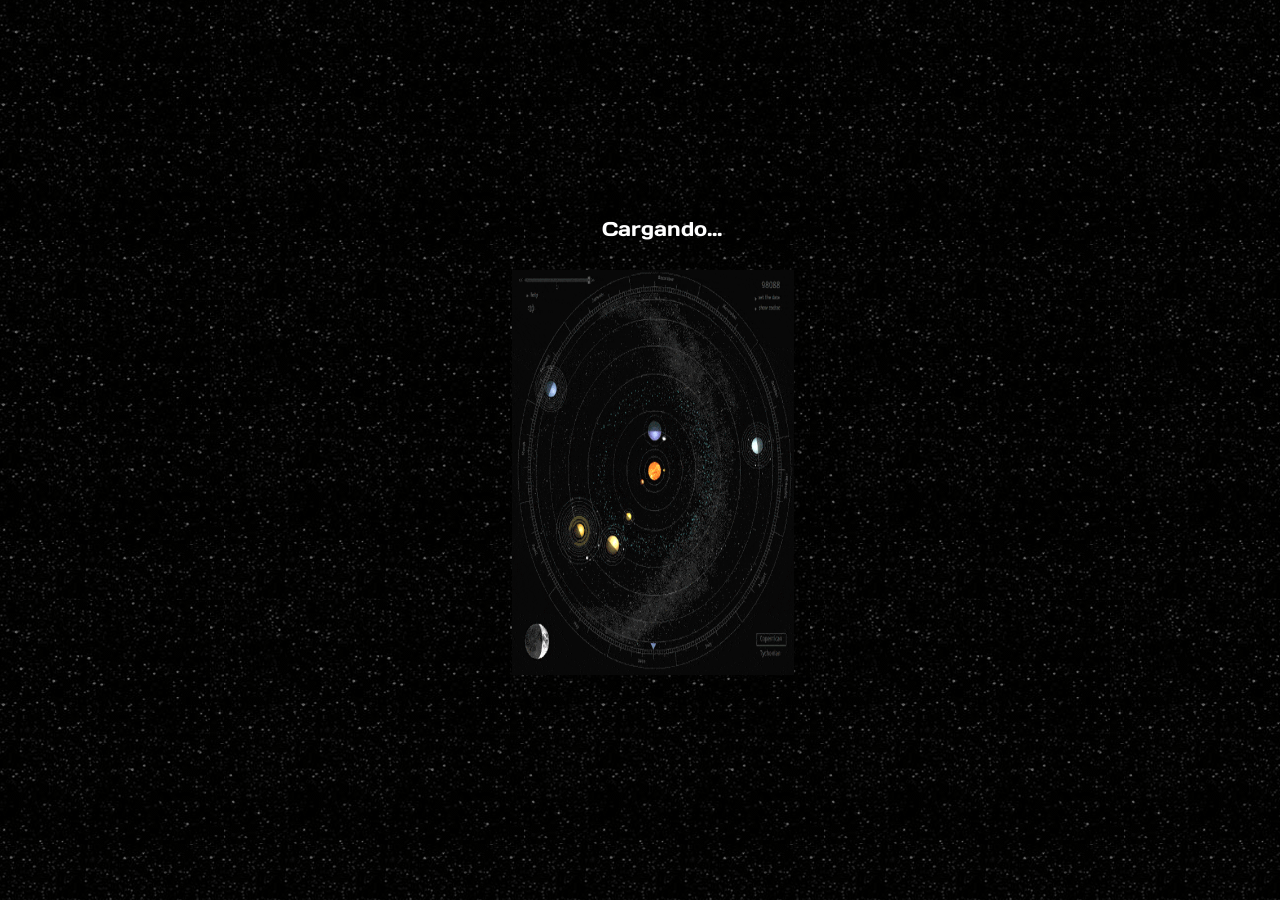
==== proyecto-js.html @ 67cc043a "Evento double click" ====
<!DOCTYPE html>
<html lang="en">
<head>
	<meta charset="UTF-8">
	<title>Sistema solar</title>
	<meta name="viewport" content="width=device-width, initial-scale=1.0">
	<link rel="stylesheet" href="css/main.css">
	<link href="https://fonts.googleapis.com/css?family=Days+One|Ubuntu" rel="stylesheet">
	<link rel="shortcut icon" href="favicon.ico">
</head>
<body>
	<div id="carga">
		<span class="inicio">Cargando...</span>
		<img src="img/systemplanet.gif" alt="planetas" id="system">
	</div>
	<section id="principal" class="display">
		<button type="button" id="boton">Descripción</button>
		<div id="resultado" class="display" draggable="true"></div>
		<div class="txt">
			<h1 class="dfont">Sistema Solar</h1>
			<h4 class="ufont">by Fátima Jácobo - Paola Ortiz de Zevallos</h4>
		</div>
		<div class="sistema">
			<img src="img/Sun-0.jpg" id="sun" class="sun">
			<img src="img/mercury-10.jpg" id="mercury" class="mercury">
			<img src="img/Venus-17.jpg" id="venus" class="venus">
			<img src="img/La-luna-0.jpg" id="moon" class="moon">
			<img src="img/earth-9.jpg" id="tierra" class="tierra">
			<img src="img/mars-42.jpg" id="mars" class="mars">
			<img src="img/jupiter-0.jpg" id="jupiter" class="jupiter">
			<img src="img/saturn-0.jpg" id="saturn" class="saturn">
			<img src="img/Uranus-0.jpg" id="uranus" class="uranus">
			<img src="img/neptune-10.jpg" id="neptune" class="neptune">
		</div>
		<!-- <div id="drop"></div> -->
		<div id="data" class="ufont">
	      <a class="sol" title="sun" href="#" id="solA">Sun</a>
	      <a class="mercurio" title="mercury" href="#" id="mercurioA">Mercury</a>
	      <a class="Venus" title="venus" href="#" id="venusA">Venus</a>
	      <a class="luna" title="moon" href="#" id="lunaA">Moon</a>
	      <a class="earth" title="earth" href="#" id="tierraA">Earth</a>
	      <a class="marte" title="mars" href="#" id="marteA">Mars</a>
	      <a class="Jupiter" title="jupiter" href="#" id="jupiterA">Jupiter</a>
	      <a class="saturno" title="saturn" href="#" id="saturnoA">Saturn</a>
	      <a class="urano" title="uranus" href="#" id="uranoA">Uranus</a>
	      <a class="neptuno" title="neptune" href="#" id="neptunoA">Neptune</a>
	    </div>
	</section>
	<script type="text/javascript" src="js/app.js"></script>
</body>
</html>
---- css/main.css ----
body{
	box-sizing: border-box;
	margin: 0px;
	padding: 0px; 
	background-image: url("../img/fondo.png");
	background-repeat: repeat;
	height: 100%;
	width: 100%;
}

a{
	text-decoration: none;
	color: white;
	font-size: 20px;
	margin-left: 5px;
	margin-right: 5px;
}

a:hover {
	color: #DD2D0F;
}

.ufont{
	font-family: "Ubuntu", sans-serif;
}

.dfont{
	font-family: "Days One", sans-serif;
}

.txt{
	color: #CEF6F5;
	text-align: center;
	font-size: 18px;
}

#data{
	text-align: center;
	margin-bottom: 2%;
	padding-top: 10%;
}

#principal {
	position: relative;
}

.sun{
	width: 30%;
}

.moon {
	width: 2%;
	margin: 1.5%;
}

.mercury{
	width: 2%;
	margin: 1.5%;
}

.venus{
	width: 3%;
	margin: 1.5%;
}

.tierra{
	width: 3%;
	margin: 1.5%;
}

.mars{
	width: 2%;
	margin: 1.5%;
}

.jupiter{
	width: 10%;
	margin: 1.5%;
}

.saturn{
	width: 10%;
	margin: 1.5%;
}

.uranus{
	width: 4%;
}

.neptune{
	width: 4%;
	margin: 1.5%;
}

#system {
	width: 22%;
	height: 45%;
	position: absolute;
	top: 30%;
	left: 40%;
}

.display {
	display: none;
}

.inicio {
	color: #FFF;
	font-family: "Days One";
	font-size: 20px;
	position: absolute;
	top: 24%;
	left: 47%;
}

#boton {
	position: absolute;
	top: 5%;
	right: 10%;
	text-decoration: none;
	height: 30px;
	border-radius: 5px;
	border: none;
	background-color: #C30D03;
	color: #CEF6F5;
	font-family: "Days One", sans-serif;
}

.resultado {
	display: inline-block;
	position: absolute;
	top: 100px;
	right: 120px;
	border: 1px solid white;
	width: 150px;
	height: 122px;
	color: white;
	text-align: center;
	padding-top: 20px;
	border-radius: 150px;
}

#drop {
	width: 200px;
	height: 150px;
	display: inline-block;
	border: 1px solid white;
}
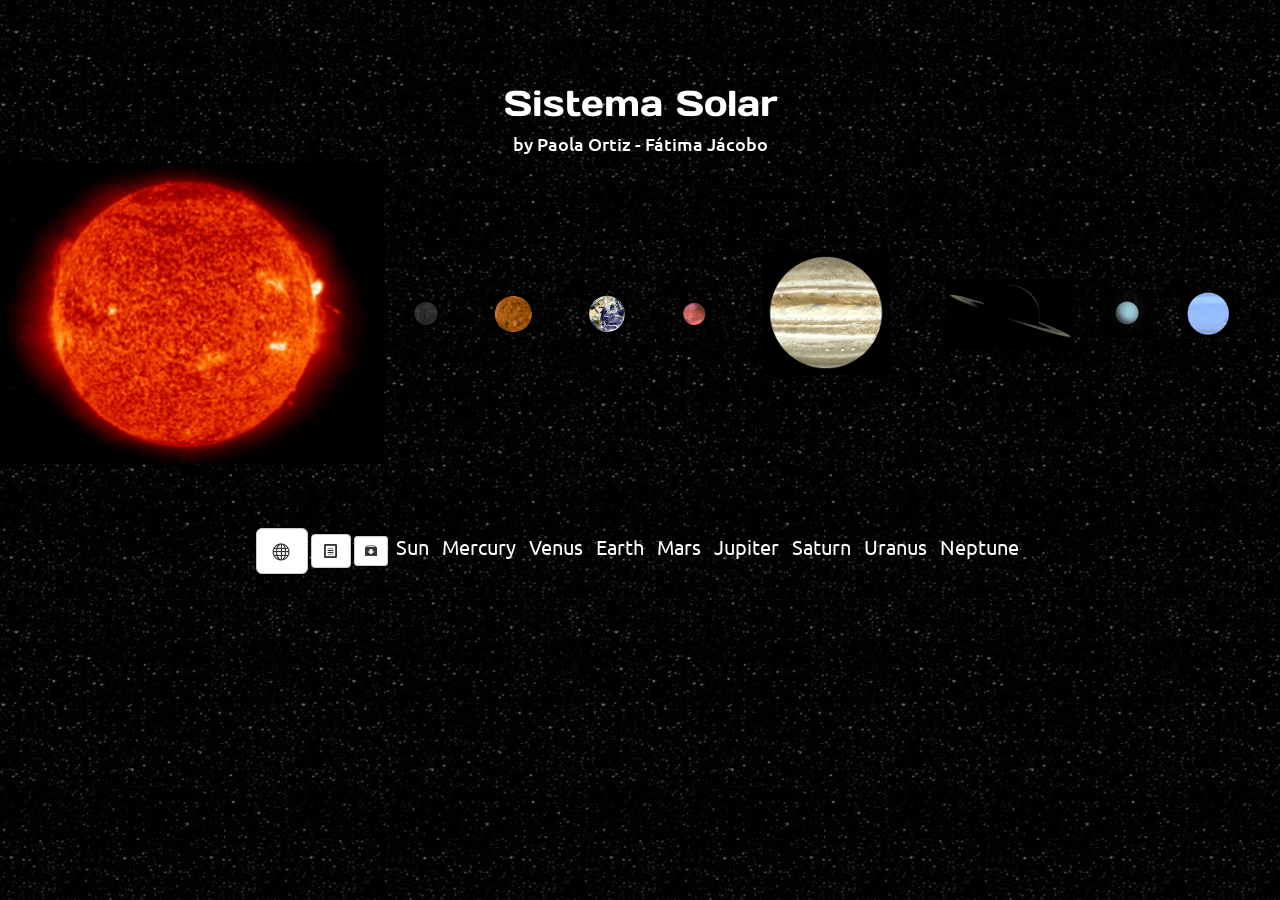
==== commit 872681ad: "modificaciones" ====
--- a/proyecto-js.html
+++ b/proyecto-js.html
@@ -3,49 +3,46 @@
 <head>
 	<meta charset="UTF-8">
 	<title>Sistema solar</title>
-	<meta name="viewport" content="width=device-width, initial-scale=1.0">
+	<link href="https://fonts.googleapis.com/css?family=Days+One|Ubuntu" rel="stylesheet">
+	<link rel="stylesheet" href="css/style.css">
+	<link rel="stylesheet" href="css/bootstrap.css">
 	<link rel="stylesheet" href="css/main.css">
-	<link href="https://fonts.googleapis.com/css?family=Days+One|Ubuntu" rel="stylesheet">
-	<link rel="shortcut icon" href="favicon.ico">
 </head>
 <body>
-	<div id="carga">
-		<span class="inicio">Cargando...</span>
-		<img src="img/systemplanet.gif" alt="planetas" id="system">
+	<div class="txt">
+		<h1 class="dfont">Sistema Solar</h1>
+		<h4 class="ufont">by Paola Ortiz - Fátima Jácobo</h4>
 	</div>
-	<section id="principal" class="display">
-		<button type="button" id="boton">Descripción</button>
-		<div id="resultado" class="display" draggable="true"></div>
-		<div class="txt">
-			<h1 class="dfont">Sistema Solar</h1>
-			<h4 class="ufont">by Fátima Jácobo - Paola Ortiz de Zevallos</h4>
-		</div>
-		<div class="sistema">
-			<img src="img/Sun-0.jpg" id="sun" class="sun">
-			<img src="img/mercury-10.jpg" id="mercury" class="mercury">
-			<img src="img/Venus-17.jpg" id="venus" class="venus">
-			<img src="img/La-luna-0.jpg" id="moon" class="moon">
-			<img src="img/earth-9.jpg" id="tierra" class="tierra">
-			<img src="img/mars-42.jpg" id="mars" class="mars">
-			<img src="img/jupiter-0.jpg" id="jupiter" class="jupiter">
-			<img src="img/saturn-0.jpg" id="saturn" class="saturn">
-			<img src="img/Uranus-0.jpg" id="uranus" class="uranus">
-			<img src="img/neptune-10.jpg" id="neptune" class="neptune">
-		</div>
-		<!-- <div id="drop"></div> -->
-		<div id="data" class="ufont">
-	      <a class="sol" title="sun" href="#" id="solA">Sun</a>
-	      <a class="mercurio" title="mercury" href="#" id="mercurioA">Mercury</a>
-	      <a class="Venus" title="venus" href="#" id="venusA">Venus</a>
-	      <a class="luna" title="moon" href="#" id="lunaA">Moon</a>
-	      <a class="earth" title="earth" href="#" id="tierraA">Earth</a>
-	      <a class="marte" title="mars" href="#" id="marteA">Mars</a>
-	      <a class="Jupiter" title="jupiter" href="#" id="jupiterA">Jupiter</a>
-	      <a class="saturno" title="saturn" href="#" id="saturnoA">Saturn</a>
-	      <a class="urano" title="uranus" href="#" id="uranoA">Uranus</a>
-	      <a class="neptuno" title="neptune" href="#" id="neptunoA">Neptune</a>
-	    </div>
-	</section>
+	 <!-- <div class="alert alert-info">
+    	<strong>Info!</strong> This alert box could indicate a neutral informative change or action.
+  	</div> -->
+	<div class="sistema">
+		<img src="img/Sun.gif" id="sun" class="sun">
+		<img src="img/mercury.gif" id="mercury" class="mercury">
+		<img src="img/Venus.gif" id="venus" class="venus">
+		<img src="img/earth.gif" id="tierra" class="tierra">
+		<img src="img/mars.gif" id="mars" class="mars">
+		<img src="img/jupiter.gif" id="jupiter" class="jupiter">
+		<img src="img/saturn.gif" id="saturn" class="saturn">
+		<img src="img/Uranus.gif" id="uranus" class="uranus">
+		<img src="img/neptune.gif" id="neptune" class="neptune">
+	</div>
+	<div id="data" class="ufont">
+	<div class="inline-block">	
+	    <button id="3d" type="" class="icon-sphere btn btn-default btn-lg"></button>
+	    <button class="icon-file-text btn btn-default"></button>
+	    <button class="icon-box-add btn btn-default btn-sm"></button>    
+    </div>
+      <a class="sol" title="sun" href="#sunspeed">Sun</a>
+      <a class="mercurio" title="mercury" href="#mercuryinfo">Mercury</a>
+      <a class="Venus" title="venus" href="#venusinfo">Venus</a>
+      <a class="earth" title="earth" href="#earthinfo">Earth</a>
+      <a class="marte" title="mars" href="#marsinfo">Mars</a>
+      <a class="Jupiter" title="jupiter" href="#jupiterinfo">Jupiter</a>
+      <a class="saturno" title="saturn" href="#saturninfo">Saturn</a>
+      <a class="urano" title="uranus" href="#uranusinfo">Uranus</a>
+      <a class="neptuno" title="neptune" href="#neptuneinfo">Neptune</a>
+    </div>
 	<script type="text/javascript" src="js/app.js"></script>
 </body>
-</html>+</html>
--- a/css/style.css
+++ b/css/style.css
@@ -0,0 +1,51 @@
+@font-face {
+  font-family: 'icomoon';
+  src:  url('fonts/icomoon.eot?4ayr1');
+  src:  url('fonts/icomoon.eot?4ayr1#iefix') format('embedded-opentype'),
+    url('fonts/icomoon.ttf?4ayr1') format('truetype'),
+    url('fonts/icomoon.woff?4ayr1') format('woff'),
+    url('fonts/icomoon.svg?4ayr1#icomoon') format('svg');
+  font-weight: normal;
+  font-style: normal;
+}
+
+[class^="icon-"], [class*=" icon-"] {
+  /* use !important to prevent issues with browser extensions that change fonts */
+  font-family: 'icomoon' !important;
+  speak: none;
+  font-style: normal;
+  font-weight: normal;
+  font-variant: normal;
+  text-transform: none;
+  line-height: 1;
+
+  /* Better Font Rendering =========== */
+  -webkit-font-smoothing: antialiased;
+  -moz-osx-font-smoothing: grayscale;
+}
+
+.icon-file-text:before {
+  content: "\e922";
+}
+.icon-box-add:before {
+  content: "\e95e";
+}
+.icon-sphere:before {
+  content: "\e9c9";
+}
+.icon-notification:before {
+  content: "\ea08";
+}
+.icon-cross:before {
+  content: "\ea0f";
+}
+.icon-checkmark:before {
+  content: "\ea10";
+}
+.icon-volume-medium:before {
+  content: "\ea27";
+}
+.icon-volume-mute2:before {
+  content: "\ea2a";
+}
+
--- a/css/main.css
+++ b/css/main.css
@@ -7,7 +7,6 @@
 	height: 100%;
 	width: 100%;
 }
-
 a{
 	text-decoration: none;
 	color: white;
@@ -15,134 +14,68 @@
 	margin-left: 5px;
 	margin-right: 5px;
 }
-
-a:hover {
-	color: #DD2D0F;
+.ufont{
+	font-family: 'Ubuntu', sans-serif;
 }
-
-.ufont{
-	font-family: "Ubuntu", sans-serif;
+.dfont{
+	font-family: 'Days One', sans-serif;
 }
-
-.dfont{
-	font-family: "Days One", sans-serif;
-}
-
+/*agregar*/
 .txt{
-	color: #CEF6F5;
+	color: white;
 	text-align: center;
 	font-size: 18px;
+	padding-top: 5%;
 }
-
+/*agregar*/
 #data{
 	text-align: center;
 	margin-bottom: 2%;
-	padding-top: 10%;
+	padding-top: 5%;
 }
+/*agregar*/
 
-#principal {
-	position: relative;
-}
 
 .sun{
 	width: 30%;
 }
-
-.moon {
-	width: 2%;
-	margin: 1.5%;
-}
-
 .mercury{
 	width: 2%;
-	margin: 1.5%;
+	margin: 2%;
 }
-
 .venus{
 	width: 3%;
-	margin: 1.5%;
+	margin: 2%;
 }
-
 .tierra{
 	width: 3%;
-	margin: 1.5%;
+	margin: 2%;
 }
-
 .mars{
 	width: 2%;
-	margin: 1.5%;
+	margin: 2%;
 }
-
 .jupiter{
 	width: 10%;
-	margin: 1.5%;
+	margin: 2%;
 }
-
 .saturn{
 	width: 10%;
-	margin: 1.5%;
+	margin: 2%;
 }
-
 .uranus{
 	width: 4%;
 }
-
 .neptune{
 	width: 4%;
-	margin: 1.5%;
+	margin: 2%;
 }
-
-#system {
-	width: 22%;
-	height: 45%;
-	position: absolute;
-	top: 30%;
-	left: 40%;
+/*agregar*/
+.ft-1{
+	font-size: 1.5em;
 }
-
-.display {
-	display: none;
+.inline-block{
+	display: inline-block;
 }
-
-.inicio {
-	color: #FFF;
-	font-family: "Days One";
-	font-size: 20px;
-	position: absolute;
-	top: 24%;
-	left: 47%;
-}
-
-#boton {
-	position: absolute;
-	top: 5%;
-	right: 10%;
-	text-decoration: none;
-	height: 30px;
-	border-radius: 5px;
-	border: none;
-	background-color: #C30D03;
-	color: #CEF6F5;
-	font-family: "Days One", sans-serif;
-}
-
-.resultado {
-	display: inline-block;
-	position: absolute;
-	top: 100px;
-	right: 120px;
-	border: 1px solid white;
-	width: 150px;
-	height: 122px;
-	color: white;
-	text-align: center;
-	padding-top: 20px;
-	border-radius: 150px;
-}
-
-#drop {
-	width: 200px;
-	height: 150px;
-	display: inline-block;
-	border: 1px solid white;
-}+/*agregar*/
+.fondo2
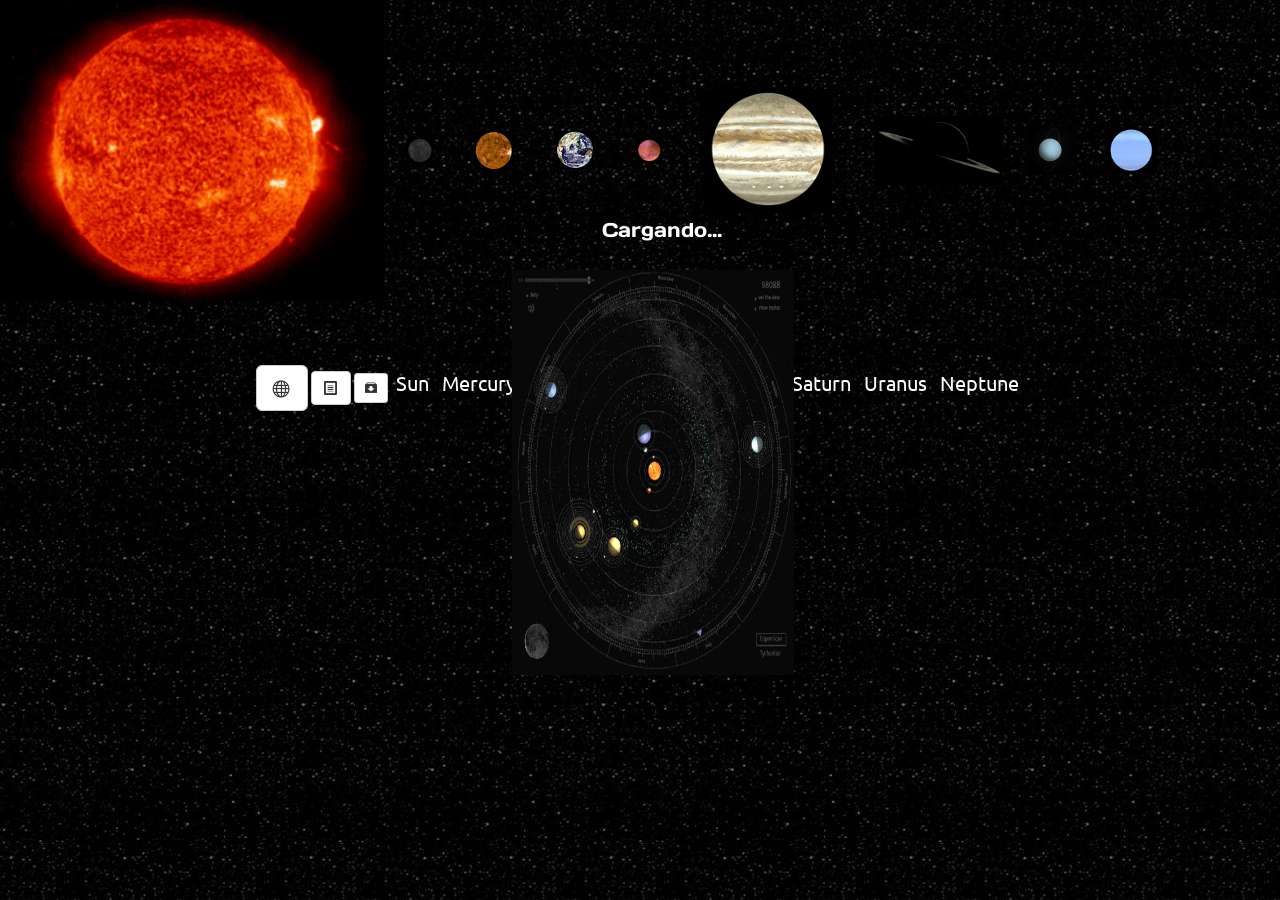
==== commit 0ff14fcb: "evento mouseover" ====
--- a/proyecto-js.html
+++ b/proyecto-js.html
@@ -7,15 +7,14 @@
 	<link rel="stylesheet" href="css/style.css">
 	<link rel="stylesheet" href="css/bootstrap.css">
 	<link rel="stylesheet" href="css/main.css">
+	<meta name="viewport" content="width=device-width, initial-scale=1.0">
+	<link rel="shortcut icon" href="favicon.ico">
 </head>
 <body>
-	<div class="txt">
-		<h1 class="dfont">Sistema Solar</h1>
-		<h4 class="ufont">by Paola Ortiz - Fátima Jácobo</h4>
+	<div id="carga">
+		<span class="inicio">Cargando...</span>
+		<img src="img/systemplanet.gif" alt="planetas" id="system">
 	</div>
-	 <!-- <div class="alert alert-info">
-    	<strong>Info!</strong> This alert box could indicate a neutral informative change or action.
-  	</div> -->
 	<div class="sistema">
 		<img src="img/Sun.gif" id="sun" class="sun">
 		<img src="img/mercury.gif" id="mercury" class="mercury">
@@ -43,6 +42,39 @@
       <a class="urano" title="uranus" href="#uranusinfo">Uranus</a>
       <a class="neptuno" title="neptune" href="#neptuneinfo">Neptune</a>
     </div>
+	<section id="principal" class="display">
+		<button type="button" id="boton">Descripción</button>
+		<div id="resultado" class="display" draggable="true"></div>
+		<div class="txt">
+			<h1 class="dfont">Sistema Solar</h1>
+			<h4 class="ufont">by Fátima Jácobo - Paola Ortiz de Zevallos</h4>
+		</div>
+		<div class="sistema">
+			<img src="img/Sun-0.jpg" id="sun" class="sun">
+			<img src="img/mercury-10.jpg" id="mercury" class="mercury">
+			<img src="img/Venus-17.jpg" id="venus" class="venus">
+			<img src="img/La-luna-0.jpg" id="moon" class="moon">
+			<img src="img/earth-9.jpg" id="tierra" class="tierra">
+			<img src="img/mars-42.jpg" id="mars" class="mars">
+			<img src="img/jupiter-0.jpg" id="jupiter" class="jupiter">
+			<img src="img/saturn-0.jpg" id="saturn" class="saturn">
+			<img src="img/Uranus-0.jpg" id="uranus" class="uranus">
+			<img src="img/neptune-10.jpg" id="neptune" class="neptune">
+		</div>
+		<!-- <div id="drop"></div> -->
+		<div id="data" class="ufont">
+	      <a class="sol" title="sun" href="#" id="solA">Sun</a>
+	      <a class="mercurio" title="mercury" href="#" id="mercurioA">Mercury</a>
+	      <a class="Venus" title="venus" href="#" id="venusA">Venus</a>
+	      <a class="luna" title="moon" href="#" id="lunaA">Moon</a>
+	      <a class="earth" title="earth" href="#" id="tierraA">Earth</a>
+	      <a class="marte" title="mars" href="#" id="marteA">Mars</a>
+	      <a class="Jupiter" title="jupiter" href="#" id="jupiterA">Jupiter</a>
+	      <a class="saturno" title="saturn" href="#" id="saturnoA">Saturn</a>
+	      <a class="urano" title="uranus" href="#" id="uranoA">Uranus</a>
+	      <a class="neptuno" title="neptune" href="#" id="neptunoA">Neptune</a>
+	    </div>
+	</section>
 	<script type="text/javascript" src="js/app.js"></script>
 </body>
 </html>
--- a/css/main.css
+++ b/css/main.css
@@ -7,6 +7,7 @@
 	height: 100%;
 	width: 100%;
 }
+
 a{
 	text-decoration: none;
 	color: white;
@@ -14,68 +15,145 @@
 	margin-left: 5px;
 	margin-right: 5px;
 }
+
+a:hover {
+	color: #DD2D0F;
+}
+
 .ufont{
-	font-family: 'Ubuntu', sans-serif;
+	font-family: "Ubuntu", sans-serif;
 }
+
 .dfont{
-	font-family: 'Days One', sans-serif;
+	font-family: "Days One", sans-serif;
 }
-/*agregar*/
+
 .txt{
 	color: white;
 	text-align: center;
 	font-size: 18px;
 	padding-top: 5%;
 }
-/*agregar*/
+
 #data{
 	text-align: center;
 	margin-bottom: 2%;
 	padding-top: 5%;
 }
-/*agregar*/
 
+#principal {
+	position: relative;
+}
 
 .sun{
 	width: 30%;
 }
+
+.moon {
+	width: 2%;
+	margin: 1.5%;
+}
+
 .mercury{
 	width: 2%;
-	margin: 2%;
+	margin: 1.5%;
 }
+
 .venus{
 	width: 3%;
-	margin: 2%;
+	margin: 1.5%;
 }
+
 .tierra{
 	width: 3%;
-	margin: 2%;
+	margin: 1.5%;
 }
+
 .mars{
 	width: 2%;
-	margin: 2%;
+	margin: 1.5%;
 }
+
 .jupiter{
 	width: 10%;
-	margin: 2%;
+	margin: 1.5%;
 }
+
 .saturn{
 	width: 10%;
-	margin: 2%;
+	margin: 1.5%;
 }
+
 .uranus{
 	width: 4%;
 }
+
 .neptune{
 	width: 4%;
 	margin: 2%;
 }
-/*agregar*/
+
 .ft-1{
 	font-size: 1.5em;
 }
 .inline-block{
 	display: inline-block;
 }
-/*agregar*/
-.fondo2+.fondo2{
+	background-image: url();
+}
+
+#system {
+	width: 22%;
+	height: 45%;
+	position: absolute;
+	top: 30%;
+	left: 40%;
+}
+
+.display {
+	display: none;
+}
+
+.inicio {
+	color: #FFF;
+	font-family: "Days One";
+	font-size: 20px;
+	position: absolute;
+	top: 24%;
+	left: 47%;
+}
+
+#boton {
+	position: absolute;
+	top: 5%;
+	right: 10%;
+	text-decoration: none;
+	height: 30px;
+	border-radius: 5px;
+	border: none;
+	background-color: #C30D03;
+	color: #CEF6F5;
+	font-family: "Days One", sans-serif;
+}
+
+.resultado {
+	display: inline-block;
+	position: absolute;
+	top: 100px;
+	right: 120px;
+	border: 1px solid white;
+	width: 150px;
+	height: 122px;
+	color: white;
+	text-align: center;
+	padding-top: 20px;
+	border-radius: 150px;
+}
+
+#drop {
+	width: 200px;
+	height: 150px;
+	display: inline-block;
+	border: 1px solid white;
+}
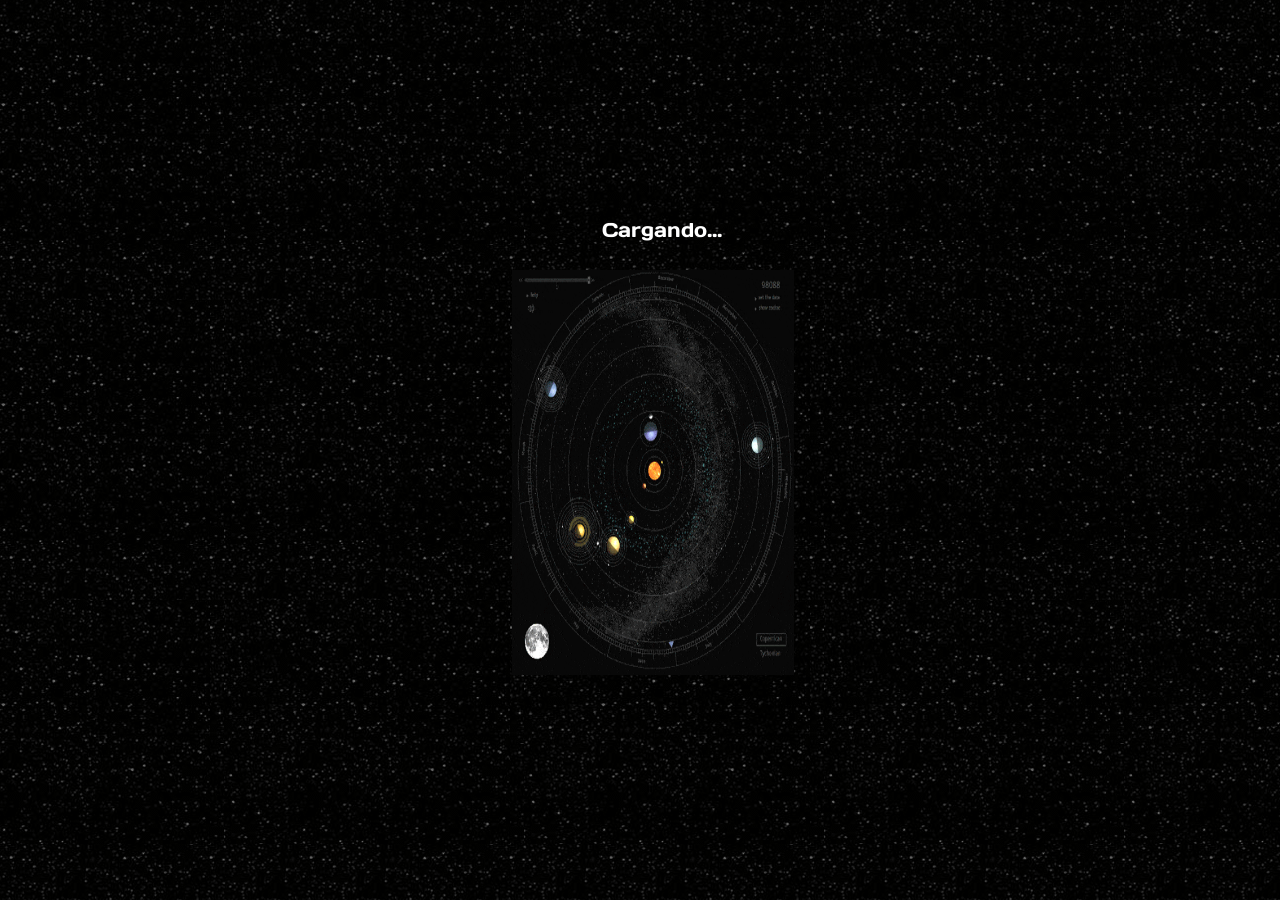
==== commit 0d2057c6: "modificacion principal" ====
--- a/proyecto-js.html
+++ b/proyecto-js.html
@@ -15,33 +15,6 @@
 		<span class="inicio">Cargando...</span>
 		<img src="img/systemplanet.gif" alt="planetas" id="system">
 	</div>
-	<div class="sistema">
-		<img src="img/Sun.gif" id="sun" class="sun">
-		<img src="img/mercury.gif" id="mercury" class="mercury">
-		<img src="img/Venus.gif" id="venus" class="venus">
-		<img src="img/earth.gif" id="tierra" class="tierra">
-		<img src="img/mars.gif" id="mars" class="mars">
-		<img src="img/jupiter.gif" id="jupiter" class="jupiter">
-		<img src="img/saturn.gif" id="saturn" class="saturn">
-		<img src="img/Uranus.gif" id="uranus" class="uranus">
-		<img src="img/neptune.gif" id="neptune" class="neptune">
-	</div>
-	<div id="data" class="ufont">
-	<div class="inline-block">	
-	    <button id="3d" type="" class="icon-sphere btn btn-default btn-lg"></button>
-	    <button class="icon-file-text btn btn-default"></button>
-	    <button class="icon-box-add btn btn-default btn-sm"></button>    
-    </div>
-      <a class="sol" title="sun" href="#sunspeed">Sun</a>
-      <a class="mercurio" title="mercury" href="#mercuryinfo">Mercury</a>
-      <a class="Venus" title="venus" href="#venusinfo">Venus</a>
-      <a class="earth" title="earth" href="#earthinfo">Earth</a>
-      <a class="marte" title="mars" href="#marsinfo">Mars</a>
-      <a class="Jupiter" title="jupiter" href="#jupiterinfo">Jupiter</a>
-      <a class="saturno" title="saturn" href="#saturninfo">Saturn</a>
-      <a class="urano" title="uranus" href="#uranusinfo">Uranus</a>
-      <a class="neptuno" title="neptune" href="#neptuneinfo">Neptune</a>
-    </div>
 	<section id="principal" class="display">
 		<button type="button" id="boton">Descripción</button>
 		<div id="resultado" class="display" draggable="true"></div>
@@ -63,16 +36,21 @@
 		</div>
 		<!-- <div id="drop"></div> -->
 		<div id="data" class="ufont">
-	      <a class="sol" title="sun" href="#" id="solA">Sun</a>
-	      <a class="mercurio" title="mercury" href="#" id="mercurioA">Mercury</a>
-	      <a class="Venus" title="venus" href="#" id="venusA">Venus</a>
-	      <a class="luna" title="moon" href="#" id="lunaA">Moon</a>
-	      <a class="earth" title="earth" href="#" id="tierraA">Earth</a>
-	      <a class="marte" title="mars" href="#" id="marteA">Mars</a>
-	      <a class="Jupiter" title="jupiter" href="#" id="jupiterA">Jupiter</a>
-	      <a class="saturno" title="saturn" href="#" id="saturnoA">Saturn</a>
-	      <a class="urano" title="uranus" href="#" id="uranoA">Uranus</a>
-	      <a class="neptuno" title="neptune" href="#" id="neptunoA">Neptune</a>
+			<div class="inline-block">	
+			    <button id="3d" type="" class="icon-sphere btn btn-default btn-lg"></button>
+			    <button class="icon-file-text btn btn-default"></button>
+			    <button class="icon-box-add btn btn-default btn-sm"></button>    
+		    </div>
+	      	<a class="sol" title="sun" href="#" id="solA">Sun</a>
+	      	<a class="mercurio" title="mercury" href="#" id="mercurioA">Mercury</a>
+	      	<a class="Venus" title="venus" href="#" id="venusA">Venus</a>
+	      	<a class="luna" title="moon" href="#" id="lunaA">Moon</a>
+	      	<a class="earth" title="earth" href="#" id="tierraA">Earth</a>
+	      	<a class="marte" title="mars" href="#" id="marteA">Mars</a>
+	      	<a class="Jupiter" title="jupiter" href="#" id="jupiterA">Jupiter</a>
+	      	<a class="saturno" title="saturn" href="#" id="saturnoA">Saturn</a>
+	      	<a class="urano" title="uranus" href="#" id="uranoA">Uranus</a>
+	      	<a class="neptuno" title="neptune" href="#" id="neptunoA">Neptune</a>
 	    </div>
 	</section>
 	<script type="text/javascript" src="js/app.js"></script>
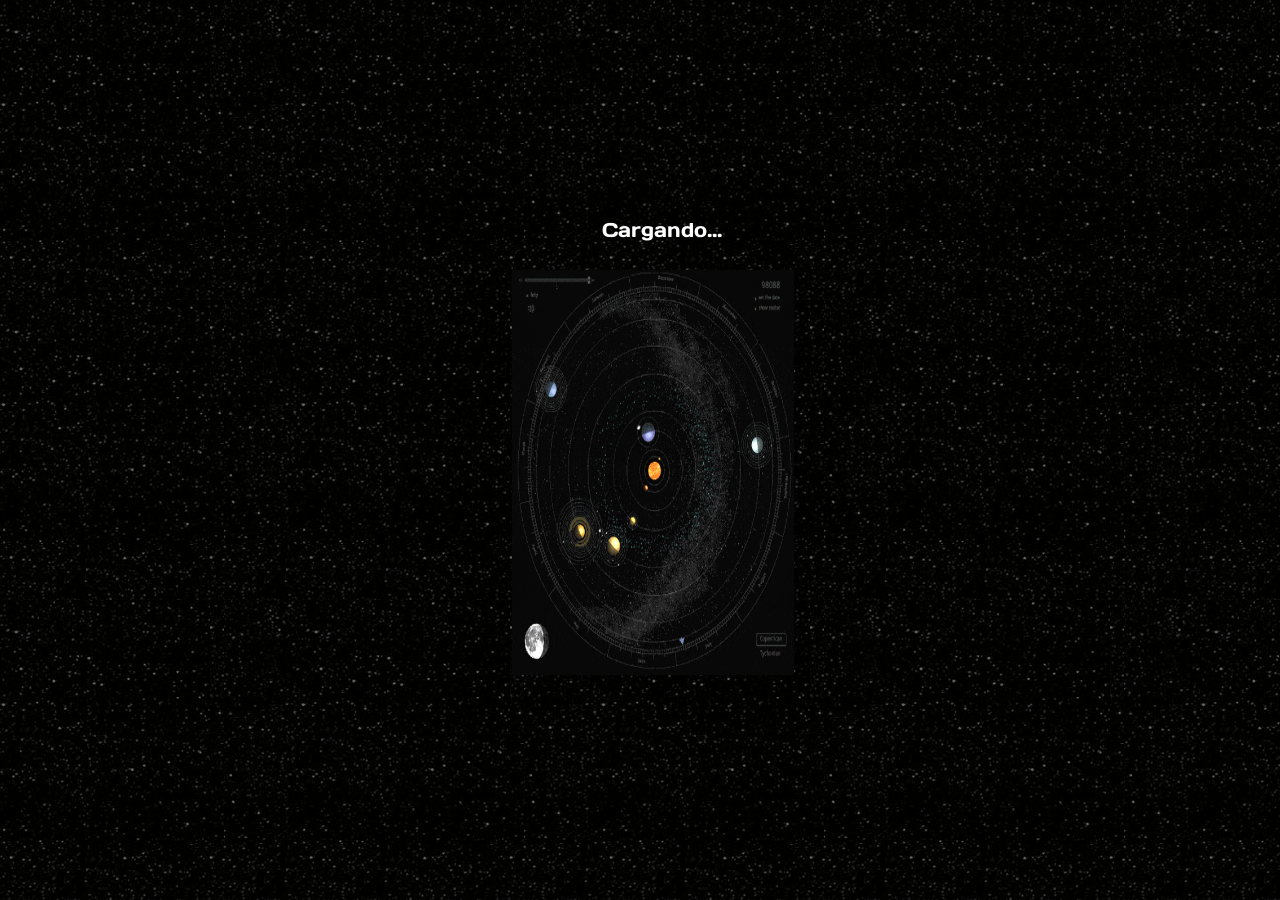
==== commit 4752d66d: "añadiendo evento doble click" ====
--- a/proyecto-js.html
+++ b/proyecto-js.html
@@ -16,8 +16,6 @@
 		<img src="img/systemplanet.gif" alt="planetas" id="system">
 	</div>
 	<section id="principal" class="display">
-		<button type="button" id="boton">Descripción</button>
-		<div id="resultado" class="display" draggable="true"></div>
 		<div class="txt">
 			<h1 class="dfont">Sistema Solar</h1>
 			<h4 class="ufont">by Fátima Jácobo - Paola Ortiz de Zevallos</h4>
@@ -34,10 +32,9 @@
 			<img src="img/Uranus-0.jpg" id="uranus" class="uranus">
 			<img src="img/neptune-10.jpg" id="neptune" class="neptune">
 		</div>
-		<!-- <div id="drop"></div> -->
 		<div id="data" class="ufont">
 			<div class="inline-block">	
-			    <button id="3d" type="" class="icon-sphere btn btn-default btn-lg"></button>
+			    <button id="tresD" type="button" class="icon-sphere btn btn-default btn-lg"></button>
 			    <button class="icon-file-text btn btn-default"></button>
 			    <button class="icon-box-add btn btn-default btn-sm"></button>    
 		    </div>
@@ -53,6 +50,7 @@
 	      	<a class="neptuno" title="neptune" href="#" id="neptunoA">Neptune</a>
 	    </div>
 	</section>
+	<img src="img/tresD.gif" id="imagenTresD" class="display">
 	<script type="text/javascript" src="js/app.js"></script>
 </body>
 </html>
--- a/css/main.css
+++ b/css/main.css
@@ -96,11 +96,17 @@
 .ft-1{
 	font-size: 1.5em;
 }
+
 .inline-block{
 	display: inline-block;
 }
+
 .fondo2{
-	background-image: url();
+	position: absolute;
+	top: 14%;
+	left: 15%;
+	width: 70%;
+	height: 70%;
 }
 
 #system {
@@ -123,37 +129,3 @@
 	top: 24%;
 	left: 47%;
 }
-
-#boton {
-	position: absolute;
-	top: 5%;
-	right: 10%;
-	text-decoration: none;
-	height: 30px;
-	border-radius: 5px;
-	border: none;
-	background-color: #C30D03;
-	color: #CEF6F5;
-	font-family: "Days One", sans-serif;
-}
-
-.resultado {
-	display: inline-block;
-	position: absolute;
-	top: 100px;
-	right: 120px;
-	border: 1px solid white;
-	width: 150px;
-	height: 122px;
-	color: white;
-	text-align: center;
-	padding-top: 20px;
-	border-radius: 150px;
-}
-
-#drop {
-	width: 200px;
-	height: 150px;
-	display: inline-block;
-	border: 1px solid white;
-}
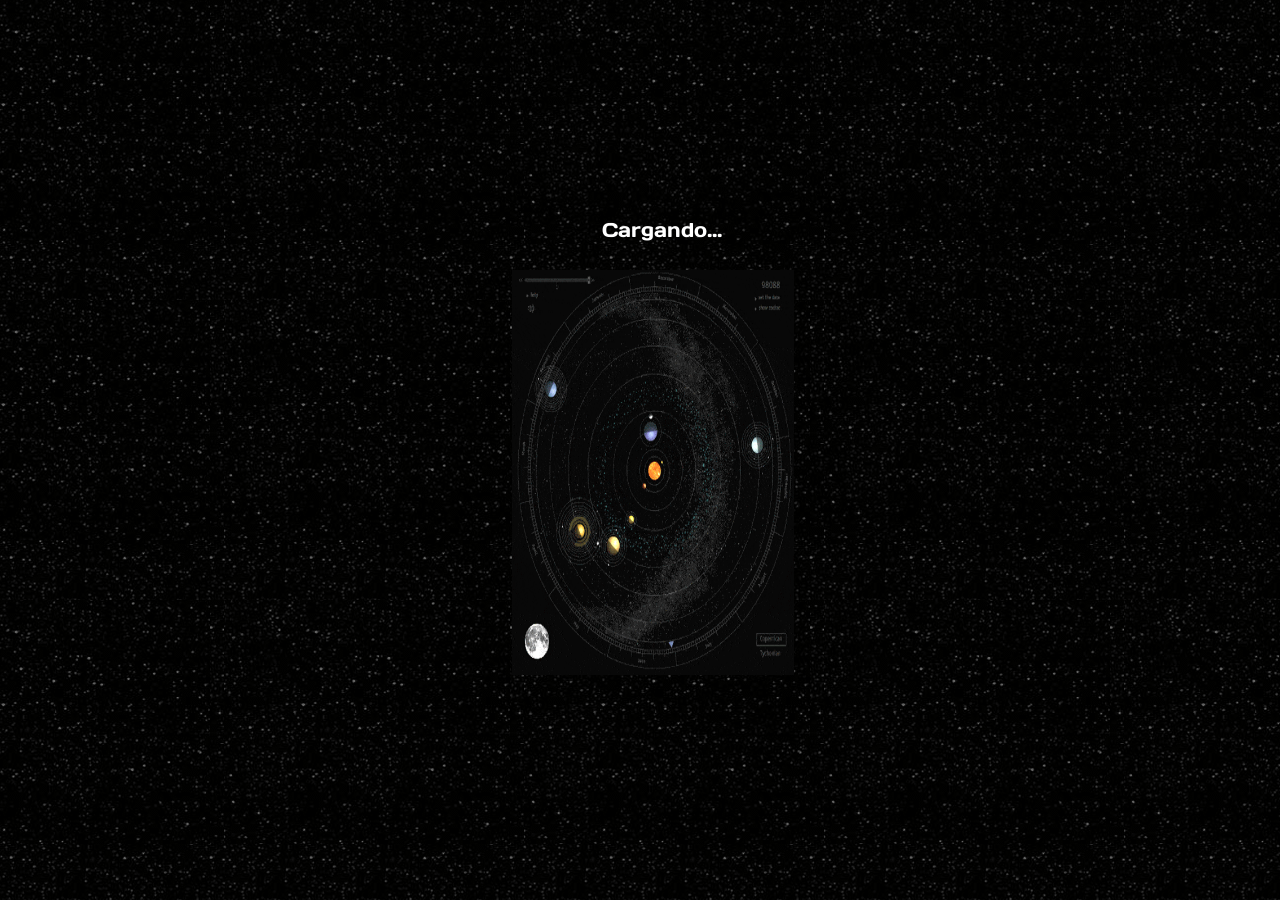
==== commit bc907515: "funcionalidad botones" ====
--- a/proyecto-js.html
+++ b/proyecto-js.html
@@ -7,6 +7,7 @@
 	<link rel="stylesheet" href="css/style.css">
 	<link rel="stylesheet" href="css/bootstrap.css">
 	<link rel="stylesheet" href="css/main.css">
+	<link rel="stylesheet" type="text/css" href="css/sweetalert.css">
 	<meta name="viewport" content="width=device-width, initial-scale=1.0">
 	<link rel="shortcut icon" href="favicon.ico">
 </head>
@@ -34,8 +35,8 @@
 		</div>
 		<div id="data" class="ufont">
 			<div class="inline-block">	
-			    <button id="tresD" type="button" class="icon-sphere btn btn-default btn-lg"></button>
-			    <button class="icon-file-text btn btn-default"></button>
+			    <button id="3d" type="" class="icon-sphere btn btn-default btn-lg"></button>
+			    <button id="info" class="icon-file-text btn btn-default"></button>
 			    <button class="icon-box-add btn btn-default btn-sm"></button>    
 		    </div>
 	      	<a class="sol" title="sun" href="#" id="solA">Sun</a>
@@ -50,7 +51,8 @@
 	      	<a class="neptuno" title="neptune" href="#" id="neptunoA">Neptune</a>
 	    </div>
 	</section>
-	<img src="img/tresD.gif" id="imagenTresD" class="display">
 	<script type="text/javascript" src="js/app.js"></script>
+	<script src="js/sweetalert.min.js"></script>
+	<script src="js/sweetalert.js"></script>
 </body>
 </html>
--- a/css/sweetalert.css
+++ b/css/sweetalert.css
@@ -0,0 +1,932 @@
+body.stop-scrolling {
+  height: 100%;
+  overflow: hidden; }
+
+.sweet-overlay {
+  background-color: black;
+  /* IE8 */
+  -ms-filter: "progid:DXImageTransform.Microsoft.Alpha(Opacity=40)";
+  /* IE8 */
+  background-color: rgba(0, 0, 0, 0.4);
+  position: fixed;
+  left: 0;
+  right: 0;
+  top: 0;
+  bottom: 0;
+  display: none;
+  z-index: 10000; }
+
+.sweet-alert {
+  background-color: white;
+  font-family: 'Open Sans', 'Helvetica Neue', Helvetica, Arial, sans-serif;
+  width: 478px;
+  padding: 17px;
+  border-radius: 5px;
+  text-align: center;
+  position: fixed;
+  left: 50%;
+  top: 50%;
+  margin-left: -256px;
+  margin-top: -200px;
+  overflow: hidden;
+  display: none;
+  z-index: 99999; }
+  @media all and (max-width: 540px) {
+    .sweet-alert {
+      width: auto;
+      margin-left: 0;
+      margin-right: 0;
+      left: 15px;
+      right: 15px; } }
+  .sweet-alert h2 {
+    color: #575757;
+    font-size: 30px;
+    text-align: center;
+    font-weight: 600;
+    text-transform: none;
+    position: relative;
+    margin: 25px 0;
+    padding: 0;
+    line-height: 40px;
+    display: block; }
+  .sweet-alert p {
+    color: #797979;
+    font-size: 16px;
+    text-align: center;
+    font-weight: 300;
+    position: relative;
+    text-align: inherit;
+    float: none;
+    margin: 0;
+    padding: 0;
+    line-height: normal; }
+  .sweet-alert fieldset {
+    border: none;
+    position: relative; }
+  .sweet-alert .sa-error-container {
+    background-color: #f1f1f1;
+    margin-left: -17px;
+    margin-right: -17px;
+    overflow: hidden;
+    padding: 0 10px;
+    max-height: 0;
+    webkit-transition: padding 0.15s, max-height 0.15s;
+    transition: padding 0.15s, max-height 0.15s; }
+    .sweet-alert .sa-error-container.show {
+      padding: 10px 0;
+      max-height: 100px;
+      webkit-transition: padding 0.2s, max-height 0.2s;
+      transition: padding 0.25s, max-height 0.25s; }
+    .sweet-alert .sa-error-container .icon {
+      display: inline-block;
+      width: 24px;
+      height: 24px;
+      border-radius: 50%;
+      background-color: #ea7d7d;
+      color: white;
+      line-height: 24px;
+      text-align: center;
+      margin-right: 3px; }
+    .sweet-alert .sa-error-container p {
+      display: inline-block; }
+  .sweet-alert .sa-input-error {
+    position: absolute;
+    top: 29px;
+    right: 26px;
+    width: 20px;
+    height: 20px;
+    opacity: 0;
+    -webkit-transform: scale(0.5);
+    transform: scale(0.5);
+    -webkit-transform-origin: 50% 50%;
+    transform-origin: 50% 50%;
+    -webkit-transition: all 0.1s;
+    transition: all 0.1s; }
+    .sweet-alert .sa-input-error::before, .sweet-alert .sa-input-error::after {
+      content: "";
+      width: 20px;
+      height: 6px;
+      background-color: #f06e57;
+      border-radius: 3px;
+      position: absolute;
+      top: 50%;
+      margin-top: -4px;
+      left: 50%;
+      margin-left: -9px; }
+    .sweet-alert .sa-input-error::before {
+      -webkit-transform: rotate(-45deg);
+      transform: rotate(-45deg); }
+    .sweet-alert .sa-input-error::after {
+      -webkit-transform: rotate(45deg);
+      transform: rotate(45deg); }
+    .sweet-alert .sa-input-error.show {
+      opacity: 1;
+      -webkit-transform: scale(1);
+      transform: scale(1); }
+  .sweet-alert input {
+    width: 100%;
+    box-sizing: border-box;
+    border-radius: 3px;
+    border: 1px solid #d7d7d7;
+    height: 43px;
+    margin-top: 10px;
+    margin-bottom: 17px;
+    font-size: 18px;
+    box-shadow: inset 0px 1px 1px rgba(0, 0, 0, 0.06);
+    padding: 0 12px;
+    display: none;
+    -webkit-transition: all 0.3s;
+    transition: all 0.3s; }
+    .sweet-alert input:focus {
+      outline: none;
+      box-shadow: 0px 0px 3px #c4e6f5;
+      border: 1px solid #b4dbed; }
+      .sweet-alert input:focus::-moz-placeholder {
+        transition: opacity 0.3s 0.03s ease;
+        opacity: 0.5; }
+      .sweet-alert input:focus:-ms-input-placeholder {
+        transition: opacity 0.3s 0.03s ease;
+        opacity: 0.5; }
+      .sweet-alert input:focus::-webkit-input-placeholder {
+        transition: opacity 0.3s 0.03s ease;
+        opacity: 0.5; }
+    .sweet-alert input::-moz-placeholder {
+      color: #bdbdbd; }
+    .sweet-alert input:-ms-input-placeholder {
+      color: #bdbdbd; }
+    .sweet-alert input::-webkit-input-placeholder {
+      color: #bdbdbd; }
+  .sweet-alert.show-input input {
+    display: block; }
+  .sweet-alert .sa-confirm-button-container {
+    display: inline-block;
+    position: relative; }
+  .sweet-alert .la-ball-fall {
+    position: absolute;
+    left: 50%;
+    top: 50%;
+    margin-left: -27px;
+    margin-top: 4px;
+    opacity: 0;
+    visibility: hidden; }
+  .sweet-alert button {
+    background-color: #8CD4F5;
+    color: white;
+    border: none;
+    box-shadow: none;
+    font-size: 17px;
+    font-weight: 500;
+    -webkit-border-radius: 4px;
+    border-radius: 5px;
+    padding: 10px 32px;
+    margin: 26px 5px 0 5px;
+    cursor: pointer; }
+    .sweet-alert button:focus {
+      outline: none;
+      box-shadow: 0 0 2px rgba(128, 179, 235, 0.5), inset 0 0 0 1px rgba(0, 0, 0, 0.05); }
+    .sweet-alert button:hover {
+      background-color: #7ecff4; }
+    .sweet-alert button:active {
+      background-color: #5dc2f1; }
+    .sweet-alert button.cancel {
+      background-color: #C1C1C1; }
+      .sweet-alert button.cancel:hover {
+        background-color: #b9b9b9; }
+      .sweet-alert button.cancel:active {
+        background-color: #a8a8a8; }
+      .sweet-alert button.cancel:focus {
+        box-shadow: rgba(197, 205, 211, 0.8) 0px 0px 2px, rgba(0, 0, 0, 0.0470588) 0px 0px 0px 1px inset !important; }
+    .sweet-alert button[disabled] {
+      opacity: .6;
+      cursor: default; }
+    .sweet-alert button.confirm[disabled] {
+      color: transparent; }
+      .sweet-alert button.confirm[disabled] ~ .la-ball-fall {
+        opacity: 1;
+        visibility: visible;
+        transition-delay: 0s; }
+    .sweet-alert button::-moz-focus-inner {
+      border: 0; }
+  .sweet-alert[data-has-cancel-button=false] button {
+    box-shadow: none !important; }
+  .sweet-alert[data-has-confirm-button=false][data-has-cancel-button=false] {
+    padding-bottom: 40px; }
+  .sweet-alert .sa-icon {
+    width: 80px;
+    height: 80px;
+    border: 4px solid gray;
+    -webkit-border-radius: 40px;
+    border-radius: 40px;
+    border-radius: 50%;
+    margin: 20px auto;
+    padding: 0;
+    position: relative;
+    box-sizing: content-box; }
+    .sweet-alert .sa-icon.sa-error {
+      border-color: #F27474; }
+      .sweet-alert .sa-icon.sa-error .sa-x-mark {
+        position: relative;
+        display: block; }
+      .sweet-alert .sa-icon.sa-error .sa-line {
+        position: absolute;
+        height: 5px;
+        width: 47px;
+        background-color: #F27474;
+        display: block;
+        top: 37px;
+        border-radius: 2px; }
+        .sweet-alert .sa-icon.sa-error .sa-line.sa-left {
+          -webkit-transform: rotate(45deg);
+          transform: rotate(45deg);
+          left: 17px; }
+        .sweet-alert .sa-icon.sa-error .sa-line.sa-right {
+          -webkit-transform: rotate(-45deg);
+          transform: rotate(-45deg);
+          right: 16px; }
+    .sweet-alert .sa-icon.sa-warning {
+      border-color: #F8BB86; }
+      .sweet-alert .sa-icon.sa-warning .sa-body {
+        position: absolute;
+        width: 5px;
+        height: 47px;
+        left: 50%;
+        top: 10px;
+        -webkit-border-radius: 2px;
+        border-radius: 2px;
+        margin-left: -2px;
+        background-color: #F8BB86; }
+      .sweet-alert .sa-icon.sa-warning .sa-dot {
+        position: absolute;
+        width: 7px;
+        height: 7px;
+        -webkit-border-radius: 50%;
+        border-radius: 50%;
+        margin-left: -3px;
+        left: 50%;
+        bottom: 10px;
+        background-color: #F8BB86; }
+    .sweet-alert .sa-icon.sa-info {
+      border-color: #C9DAE1; }
+      .sweet-alert .sa-icon.sa-info::before {
+        content: "";
+        position: absolute;
+        width: 5px;
+        height: 29px;
+        left: 50%;
+        bottom: 17px;
+        border-radius: 2px;
+        margin-left: -2px;
+        background-color: #C9DAE1; }
+      .sweet-alert .sa-icon.sa-info::after {
+        content: "";
+        position: absolute;
+        width: 7px;
+        height: 7px;
+        border-radius: 50%;
+        margin-left: -3px;
+        top: 19px;
+        background-color: #C9DAE1; }
+    .sweet-alert .sa-icon.sa-success {
+      border-color: #A5DC86; }
+      .sweet-alert .sa-icon.sa-success::before, .sweet-alert .sa-icon.sa-success::after {
+        content: '';
+        -webkit-border-radius: 40px;
+        border-radius: 40px;
+        border-radius: 50%;
+        position: absolute;
+        width: 60px;
+        height: 120px;
+        background: white;
+        -webkit-transform: rotate(45deg);
+        transform: rotate(45deg); }
+      .sweet-alert .sa-icon.sa-success::before {
+        -webkit-border-radius: 120px 0 0 120px;
+        border-radius: 120px 0 0 120px;
+        top: -7px;
+        left: -33px;
+        -webkit-transform: rotate(-45deg);
+        transform: rotate(-45deg);
+        -webkit-transform-origin: 60px 60px;
+        transform-origin: 60px 60px; }
+      .sweet-alert .sa-icon.sa-success::after {
+        -webkit-border-radius: 0 120px 120px 0;
+        border-radius: 0 120px 120px 0;
+        top: -11px;
+        left: 30px;
+        -webkit-transform: rotate(-45deg);
+        transform: rotate(-45deg);
+        -webkit-transform-origin: 0px 60px;
+        transform-origin: 0px 60px; }
+      .sweet-alert .sa-icon.sa-success .sa-placeholder {
+        width: 80px;
+        height: 80px;
+        border: 4px solid rgba(165, 220, 134, 0.2);
+        -webkit-border-radius: 40px;
+        border-radius: 40px;
+        border-radius: 50%;
+        box-sizing: content-box;
+        position: absolute;
+        left: -4px;
+        top: -4px;
+        z-index: 2; }
+      .sweet-alert .sa-icon.sa-success .sa-fix {
+        width: 5px;
+        height: 90px;
+        background-color: white;
+        position: absolute;
+        left: 28px;
+        top: 8px;
+        z-index: 1;
+        -webkit-transform: rotate(-45deg);
+        transform: rotate(-45deg); }
+      .sweet-alert .sa-icon.sa-success .sa-line {
+        height: 5px;
+        background-color: #A5DC86;
+        display: block;
+        border-radius: 2px;
+        position: absolute;
+        z-index: 2; }
+        .sweet-alert .sa-icon.sa-success .sa-line.sa-tip {
+          width: 25px;
+          left: 14px;
+          top: 46px;
+          -webkit-transform: rotate(45deg);
+          transform: rotate(45deg); }
+        .sweet-alert .sa-icon.sa-success .sa-line.sa-long {
+          width: 47px;
+          right: 8px;
+          top: 38px;
+          -webkit-transform: rotate(-45deg);
+          transform: rotate(-45deg); }
+    .sweet-alert .sa-icon.sa-custom {
+      background-size: contain;
+      border-radius: 0;
+      border: none;
+      background-position: center center;
+      background-repeat: no-repeat; }
+
+/*
+ * Animations
+ */
+@-webkit-keyframes showSweetAlert {
+  0% {
+    transform: scale(0.7);
+    -webkit-transform: scale(0.7); }
+  45% {
+    transform: scale(1.05);
+    -webkit-transform: scale(1.05); }
+  80% {
+    transform: scale(0.95);
+    -webkit-transform: scale(0.95); }
+  100% {
+    transform: scale(1);
+    -webkit-transform: scale(1); } }
+
+@keyframes showSweetAlert {
+  0% {
+    transform: scale(0.7);
+    -webkit-transform: scale(0.7); }
+  45% {
+    transform: scale(1.05);
+    -webkit-transform: scale(1.05); }
+  80% {
+    transform: scale(0.95);
+    -webkit-transform: scale(0.95); }
+  100% {
+    transform: scale(1);
+    -webkit-transform: scale(1); } }
+
+@-webkit-keyframes hideSweetAlert {
+  0% {
+    transform: scale(1);
+    -webkit-transform: scale(1); }
+  100% {
+    transform: scale(0.5);
+    -webkit-transform: scale(0.5); } }
+
+@keyframes hideSweetAlert {
+  0% {
+    transform: scale(1);
+    -webkit-transform: scale(1); }
+  100% {
+    transform: scale(0.5);
+    -webkit-transform: scale(0.5); } }
+
+@-webkit-keyframes slideFromTop {
+  0% {
+    top: 0%; }
+  100% {
+    top: 50%; } }
+
+@keyframes slideFromTop {
+  0% {
+    top: 0%; }
+  100% {
+    top: 50%; } }
+
+@-webkit-keyframes slideToTop {
+  0% {
+    top: 50%; }
+  100% {
+    top: 0%; } }
+
+@keyframes slideToTop {
+  0% {
+    top: 50%; }
+  100% {
+    top: 0%; } }
+
+@-webkit-keyframes slideFromBottom {
+  0% {
+    top: 70%; }
+  100% {
+    top: 50%; } }
+
+@keyframes slideFromBottom {
+  0% {
+    top: 70%; }
+  100% {
+    top: 50%; } }
+
+@-webkit-keyframes slideToBottom {
+  0% {
+    top: 50%; }
+  100% {
+    top: 70%; } }
+
+@keyframes slideToBottom {
+  0% {
+    top: 50%; }
+  100% {
+    top: 70%; } }
+
+.showSweetAlert[data-animation=pop] {
+  -webkit-animation: showSweetAlert 0.3s;
+  animation: showSweetAlert 0.3s; }
+
+.showSweetAlert[data-animation=none] {
+  -webkit-animation: none;
+  animation: none; }
+
+.showSweetAlert[data-animation=slide-from-top] {
+  -webkit-animation: slideFromTop 0.3s;
+  animation: slideFromTop 0.3s; }
+
+.showSweetAlert[data-animation=slide-from-bottom] {
+  -webkit-animation: slideFromBottom 0.3s;
+  animation: slideFromBottom 0.3s; }
+
+.hideSweetAlert[data-animation=pop] {
+  -webkit-animation: hideSweetAlert 0.2s;
+  animation: hideSweetAlert 0.2s; }
+
+.hideSweetAlert[data-animation=none] {
+  -webkit-animation: none;
+  animation: none; }
+
+.hideSweetAlert[data-animation=slide-from-top] {
+  -webkit-animation: slideToTop 0.4s;
+  animation: slideToTop 0.4s; }
+
+.hideSweetAlert[data-animation=slide-from-bottom] {
+  -webkit-animation: slideToBottom 0.3s;
+  animation: slideToBottom 0.3s; }
+
+@-webkit-keyframes animateSuccessTip {
+  0% {
+    width: 0;
+    left: 1px;
+    top: 19px; }
+  54% {
+    width: 0;
+    left: 1px;
+    top: 19px; }
+  70% {
+    width: 50px;
+    left: -8px;
+    top: 37px; }
+  84% {
+    width: 17px;
+    left: 21px;
+    top: 48px; }
+  100% {
+    width: 25px;
+    left: 14px;
+    top: 45px; } }
+
+@keyframes animateSuccessTip {
+  0% {
+    width: 0;
+    left: 1px;
+    top: 19px; }
+  54% {
+    width: 0;
+    left: 1px;
+    top: 19px; }
+  70% {
+    width: 50px;
+    left: -8px;
+    top: 37px; }
+  84% {
+    width: 17px;
+    left: 21px;
+    top: 48px; }
+  100% {
+    width: 25px;
+    left: 14px;
+    top: 45px; } }
+
+@-webkit-keyframes animateSuccessLong {
+  0% {
+    width: 0;
+    right: 46px;
+    top: 54px; }
+  65% {
+    width: 0;
+    right: 46px;
+    top: 54px; }
+  84% {
+    width: 55px;
+    right: 0px;
+    top: 35px; }
+  100% {
+    width: 47px;
+    right: 8px;
+    top: 38px; } }
+
+@keyframes animateSuccessLong {
+  0% {
+    width: 0;
+    right: 46px;
+    top: 54px; }
+  65% {
+    width: 0;
+    right: 46px;
+    top: 54px; }
+  84% {
+    width: 55px;
+    right: 0px;
+    top: 35px; }
+  100% {
+    width: 47px;
+    right: 8px;
+    top: 38px; } }
+
+@-webkit-keyframes rotatePlaceholder {
+  0% {
+    transform: rotate(-45deg);
+    -webkit-transform: rotate(-45deg); }
+  5% {
+    transform: rotate(-45deg);
+    -webkit-transform: rotate(-45deg); }
+  12% {
+    transform: rotate(-405deg);
+    -webkit-transform: rotate(-405deg); }
+  100% {
+    transform: rotate(-405deg);
+    -webkit-transform: rotate(-405deg); } }
+
+@keyframes rotatePlaceholder {
+  0% {
+    transform: rotate(-45deg);
+    -webkit-transform: rotate(-45deg); }
+  5% {
+    transform: rotate(-45deg);
+    -webkit-transform: rotate(-45deg); }
+  12% {
+    transform: rotate(-405deg);
+    -webkit-transform: rotate(-405deg); }
+  100% {
+    transform: rotate(-405deg);
+    -webkit-transform: rotate(-405deg); } }
+
+.animateSuccessTip {
+  -webkit-animation: animateSuccessTip 0.75s;
+  animation: animateSuccessTip 0.75s; }
+
+.animateSuccessLong {
+  -webkit-animation: animateSuccessLong 0.75s;
+  animation: animateSuccessLong 0.75s; }
+
+.sa-icon.sa-success.animate::after {
+  -webkit-animation: rotatePlaceholder 4.25s ease-in;
+  animation: rotatePlaceholder 4.25s ease-in; }
+
+@-webkit-keyframes animateErrorIcon {
+  0% {
+    transform: rotateX(100deg);
+    -webkit-transform: rotateX(100deg);
+    opacity: 0; }
+  100% {
+    transform: rotateX(0deg);
+    -webkit-transform: rotateX(0deg);
+    opacity: 1; } }
+
+@keyframes animateErrorIcon {
+  0% {
+    transform: rotateX(100deg);
+    -webkit-transform: rotateX(100deg);
+    opacity: 0; }
+  100% {
+    transform: rotateX(0deg);
+    -webkit-transform: rotateX(0deg);
+    opacity: 1; } }
+
+.animateErrorIcon {
+  -webkit-animation: animateErrorIcon 0.5s;
+  animation: animateErrorIcon 0.5s; }
+
+@-webkit-keyframes animateXMark {
+  0% {
+    transform: scale(0.4);
+    -webkit-transform: scale(0.4);
+    margin-top: 26px;
+    opacity: 0; }
+  50% {
+    transform: scale(0.4);
+    -webkit-transform: scale(0.4);
+    margin-top: 26px;
+    opacity: 0; }
+  80% {
+    transform: scale(1.15);
+    -webkit-transform: scale(1.15);
+    margin-top: -6px; }
+  100% {
+    transform: scale(1);
+    -webkit-transform: scale(1);
+    margin-top: 0;
+    opacity: 1; } }
+
+@keyframes animateXMark {
+  0% {
+    transform: scale(0.4);
+    -webkit-transform: scale(0.4);
+    margin-top: 26px;
+    opacity: 0; }
+  50% {
+    transform: scale(0.4);
+    -webkit-transform: scale(0.4);
+    margin-top: 26px;
+    opacity: 0; }
+  80% {
+    transform: scale(1.15);
+    -webkit-transform: scale(1.15);
+    margin-top: -6px; }
+  100% {
+    transform: scale(1);
+    -webkit-transform: scale(1);
+    margin-top: 0;
+    opacity: 1; } }
+
+.animateXMark {
+  -webkit-animation: animateXMark 0.5s;
+  animation: animateXMark 0.5s; }
+
+@-webkit-keyframes pulseWarning {
+  0% {
+    border-color: #F8D486; }
+  100% {
+    border-color: #F8BB86; } }
+
+@keyframes pulseWarning {
+  0% {
+    border-color: #F8D486; }
+  100% {
+    border-color: #F8BB86; } }
+
+.pulseWarning {
+  -webkit-animation: pulseWarning 0.75s infinite alternate;
+  animation: pulseWarning 0.75s infinite alternate; }
+
+@-webkit-keyframes pulseWarningIns {
+  0% {
+    background-color: #F8D486; }
+  100% {
+    background-color: #F8BB86; } }
+
+@keyframes pulseWarningIns {
+  0% {
+    background-color: #F8D486; }
+  100% {
+    background-color: #F8BB86; } }
+
+.pulseWarningIns {
+  -webkit-animation: pulseWarningIns 0.75s infinite alternate;
+  animation: pulseWarningIns 0.75s infinite alternate; }
+
+@-webkit-keyframes rotate-loading {
+  0% {
+    transform: rotate(0deg); }
+  100% {
+    transform: rotate(360deg); } }
+
+@keyframes rotate-loading {
+  0% {
+    transform: rotate(0deg); }
+  100% {
+    transform: rotate(360deg); } }
+
+/* Internet Explorer 9 has some special quirks that are fixed here */
+/* The icons are not animated. */
+/* This file is automatically merged into sweet-alert.min.js through Gulp */
+/* Error icon */
+.sweet-alert .sa-icon.sa-error .sa-line.sa-left {
+  -ms-transform: rotate(45deg) \9; }
+
+.sweet-alert .sa-icon.sa-error .sa-line.sa-right {
+  -ms-transform: rotate(-45deg) \9; }
+
+/* Success icon */
+.sweet-alert .sa-icon.sa-success {
+  border-color: transparent\9; }
+
+.sweet-alert .sa-icon.sa-success .sa-line.sa-tip {
+  -ms-transform: rotate(45deg) \9; }
+
+.sweet-alert .sa-icon.sa-success .sa-line.sa-long {
+  -ms-transform: rotate(-45deg) \9; }
+
+/*!
+ * Load Awesome v1.1.0 (http://github.danielcardoso.net/load-awesome/)
+ * Copyright 2015 Daniel Cardoso <@DanielCardoso>
+ * Licensed under MIT
+ */
+.la-ball-fall,
+.la-ball-fall > div {
+  position: relative;
+  -webkit-box-sizing: border-box;
+  -moz-box-sizing: border-box;
+  box-sizing: border-box; }
+
+.la-ball-fall {
+  display: block;
+  font-size: 0;
+  color: #fff; }
+
+.la-ball-fall.la-dark {
+  color: #333; }
+
+.la-ball-fall > div {
+  display: inline-block;
+  float: none;
+  background-color: currentColor;
+  border: 0 solid currentColor; }
+
+.la-ball-fall {
+  width: 54px;
+  height: 18px; }
+
+.la-ball-fall > div {
+  width: 10px;
+  height: 10px;
+  margin: 4px;
+  border-radius: 100%;
+  opacity: 0;
+  -webkit-animation: ball-fall 1s ease-in-out infinite;
+  -moz-animation: ball-fall 1s ease-in-out infinite;
+  -o-animation: ball-fall 1s ease-in-out infinite;
+  animation: ball-fall 1s ease-in-out infinite; }
+
+.la-ball-fall > div:nth-child(1) {
+  -webkit-animation-delay: -200ms;
+  -moz-animation-delay: -200ms;
+  -o-animation-delay: -200ms;
+  animation-delay: -200ms; }
+
+.la-ball-fall > div:nth-child(2) {
+  -webkit-animation-delay: -100ms;
+  -moz-animation-delay: -100ms;
+  -o-animation-delay: -100ms;
+  animation-delay: -100ms; }
+
+.la-ball-fall > div:nth-child(3) {
+  -webkit-animation-delay: 0ms;
+  -moz-animation-delay: 0ms;
+  -o-animation-delay: 0ms;
+  animation-delay: 0ms; }
+
+.la-ball-fall.la-sm {
+  width: 26px;
+  height: 8px; }
+
+.la-ball-fall.la-sm > div {
+  width: 4px;
+  height: 4px;
+  margin: 2px; }
+
+.la-ball-fall.la-2x {
+  width: 108px;
+  height: 36px; }
+
+.la-ball-fall.la-2x > div {
+  width: 20px;
+  height: 20px;
+  margin: 8px; }
+
+.la-ball-fall.la-3x {
+  width: 162px;
+  height: 54px; }
+
+.la-ball-fall.la-3x > div {
+  width: 30px;
+  height: 30px;
+  margin: 12px; }
+
+/*
+ * Animation
+ */
+@-webkit-keyframes ball-fall {
+  0% {
+    opacity: 0;
+    -webkit-transform: translateY(-145%);
+    transform: translateY(-145%); }
+  10% {
+    opacity: .5; }
+  20% {
+    opacity: 1;
+    -webkit-transform: translateY(0);
+    transform: translateY(0); }
+  80% {
+    opacity: 1;
+    -webkit-transform: translateY(0);
+    transform: translateY(0); }
+  90% {
+    opacity: .5; }
+  100% {
+    opacity: 0;
+    -webkit-transform: translateY(145%);
+    transform: translateY(145%); } }
+
+@-moz-keyframes ball-fall {
+  0% {
+    opacity: 0;
+    -moz-transform: translateY(-145%);
+    transform: translateY(-145%); }
+  10% {
+    opacity: .5; }
+  20% {
+    opacity: 1;
+    -moz-transform: translateY(0);
+    transform: translateY(0); }
+  80% {
+    opacity: 1;
+    -moz-transform: translateY(0);
+    transform: translateY(0); }
+  90% {
+    opacity: .5; }
+  100% {
+    opacity: 0;
+    -moz-transform: translateY(145%);
+    transform: translateY(145%); } }
+
+@-o-keyframes ball-fall {
+  0% {
+    opacity: 0;
+    -o-transform: translateY(-145%);
+    transform: translateY(-145%); }
+  10% {
+    opacity: .5; }
+  20% {
+    opacity: 1;
+    -o-transform: translateY(0);
+    transform: translateY(0); }
+  80% {
+    opacity: 1;
+    -o-transform: translateY(0);
+    transform: translateY(0); }
+  90% {
+    opacity: .5; }
+  100% {
+    opacity: 0;
+    -o-transform: translateY(145%);
+    transform: translateY(145%); } }
+
+@keyframes ball-fall {
+  0% {
+    opacity: 0;
+    -webkit-transform: translateY(-145%);
+    -moz-transform: translateY(-145%);
+    -o-transform: translateY(-145%);
+    transform: translateY(-145%); }
+  10% {
+    opacity: .5; }
+  20% {
+    opacity: 1;
+    -webkit-transform: translateY(0);
+    -moz-transform: translateY(0);
+    -o-transform: translateY(0);
+    transform: translateY(0); }
+  80% {
+    opacity: 1;
+    -webkit-transform: translateY(0);
+    -moz-transform: translateY(0);
+    -o-transform: translateY(0);
+    transform: translateY(0); }
+  90% {
+    opacity: .5; }
+  100% {
+    opacity: 0;
+    -webkit-transform: translateY(145%);
+    -moz-transform: translateY(145%);
+    -o-transform: translateY(145%);
+    transform: translateY(145%); } }
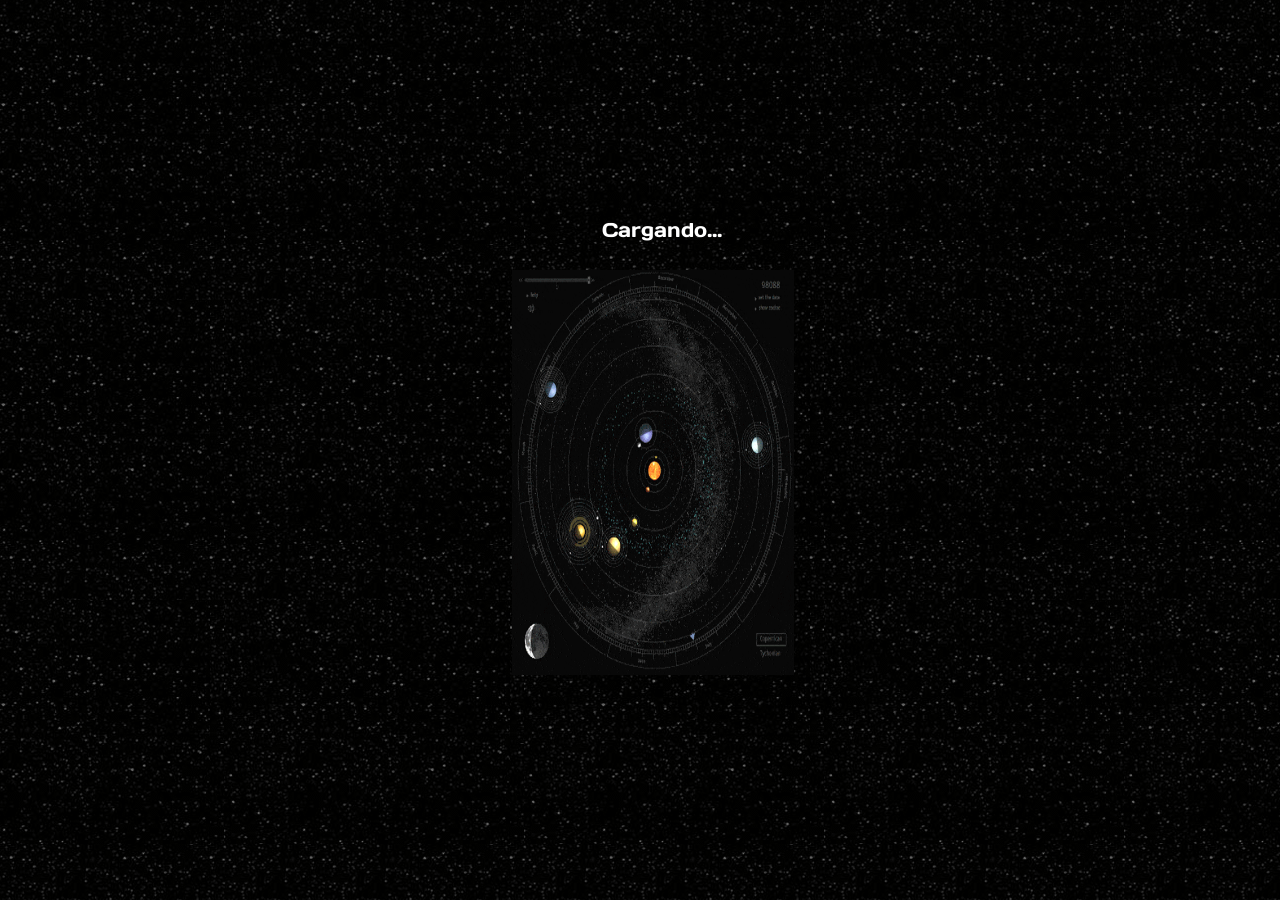
==== commit f9310cd5: "descarga - info luna" ====
--- a/proyecto-js.html
+++ b/proyecto-js.html
@@ -35,9 +35,9 @@
 		</div>
 		<div id="data" class="ufont">
 			<div class="inline-block">	
-			    <button id="3d" type="" class="icon-sphere btn btn-default btn-lg"></button>
+			    <button id="tresD" type="button" class="icon-sphere btn btn-default btn-lg"></button>
 			    <button id="info" class="icon-file-text btn btn-default"></button>
-			    <button class="icon-box-add btn btn-default btn-sm"></button>    
+			    <button id="descarga" class="icon-box-add btn btn-default btn-sm"></button>    
 		    </div>
 	      	<a class="sol" title="sun" href="#" id="solA">Sun</a>
 	      	<a class="mercurio" title="mercury" href="#" id="mercurioA">Mercury</a>
@@ -51,6 +51,7 @@
 	      	<a class="neptuno" title="neptune" href="#" id="neptunoA">Neptune</a>
 	    </div>
 	</section>
+	<img src="img/tresD.gif" id="imagenTresD" class="display">
 	<script type="text/javascript" src="js/app.js"></script>
 	<script src="js/sweetalert.min.js"></script>
 	<script src="js/sweetalert.js"></script>
